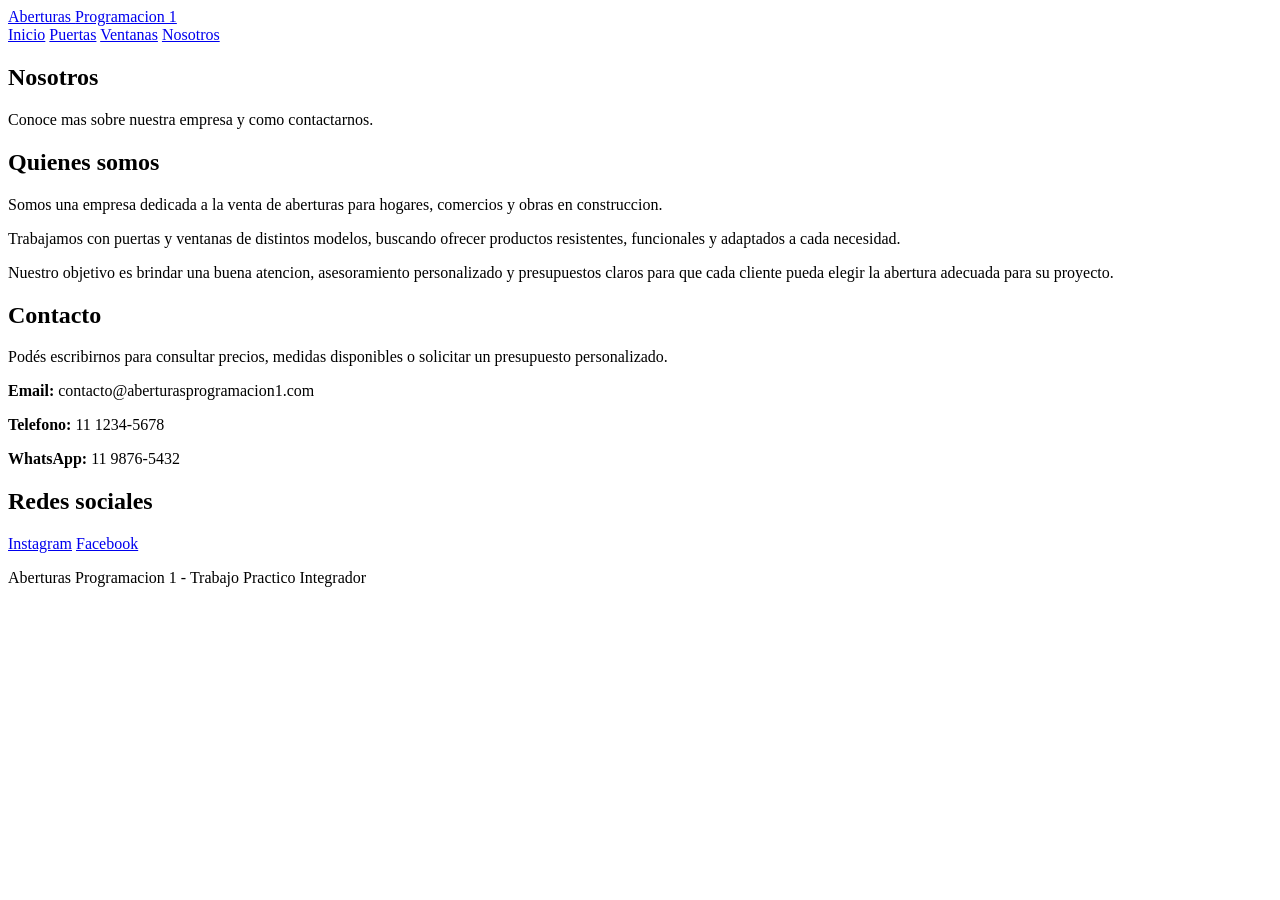
==== nosotros.html @ 21de7965 "Add files via upload" ====
<!DOCTYPE html>
<html lang="es">
<head>
    <meta charset="UTF-8">
    <meta name="viewport" content="width=device-width, initial-scale=1.0">
    <title>Aberturas Programacion 1 - Nosotros</title>
    <link rel="stylesheet" href="css/style.css">
</head>
<body>

    <header>
        <a href="index.html" class="logo-text">Aberturas <span>Programacion 1</span></a>

        <nav>
            <a href="index.html">Inicio</a>
            <a href="puertas.html">Puertas</a>
            <a href="ventanas.html">Ventanas</a>
            <a href="nosotros.html">Nosotros</a>
        </nav>
    </header>


    <section class="page-title">
        <h1>Nosotros</h1>
        <p>Conoce mas sobre nuestra empresa y como contactarnos.</p>
    </section>

    <section class="section about-layout">
        <div class="info-box">
            <h2>Quienes somos</h2>
            <p>Somos una empresa dedicada a la venta de aberturas para hogares, comercios y obras en construccion.</p>
            <p>Trabajamos con puertas y ventanas de distintos modelos, buscando ofrecer productos resistentes, funcionales y adaptados a cada necesidad.</p>
            <p>Nuestro objetivo es brindar una buena atencion, asesoramiento personalizado y presupuestos claros para que cada cliente pueda elegir la abertura adecuada para su proyecto.</p>
        </div>

        <div class="info-box">
            <h2>Contacto</h2>
            <p>Podés escribirnos para consultar precios, medidas disponibles o solicitar un presupuesto personalizado.</p>

            <p><strong>Email:</strong> contacto@aberturasprogramacion1.com</p>
            <p><strong>Telefono:</strong> 11 1234-5678</p>
            <p><strong>WhatsApp:</strong> 11 9876-5432</p>

            <h2>Redes sociales</h2>
            <div class="social-links">
                <a href="https://www.instagram.com/" target="_blank">Instagram</a>
                <a href="https://www.facebook.com/" target="_blank">Facebook</a>
            </div>
        </div>
    </section>


    <footer>
        <p>Aberturas Programacion 1 - Trabajo Practico Integrador</p>
    </footer>

</body>
</html>
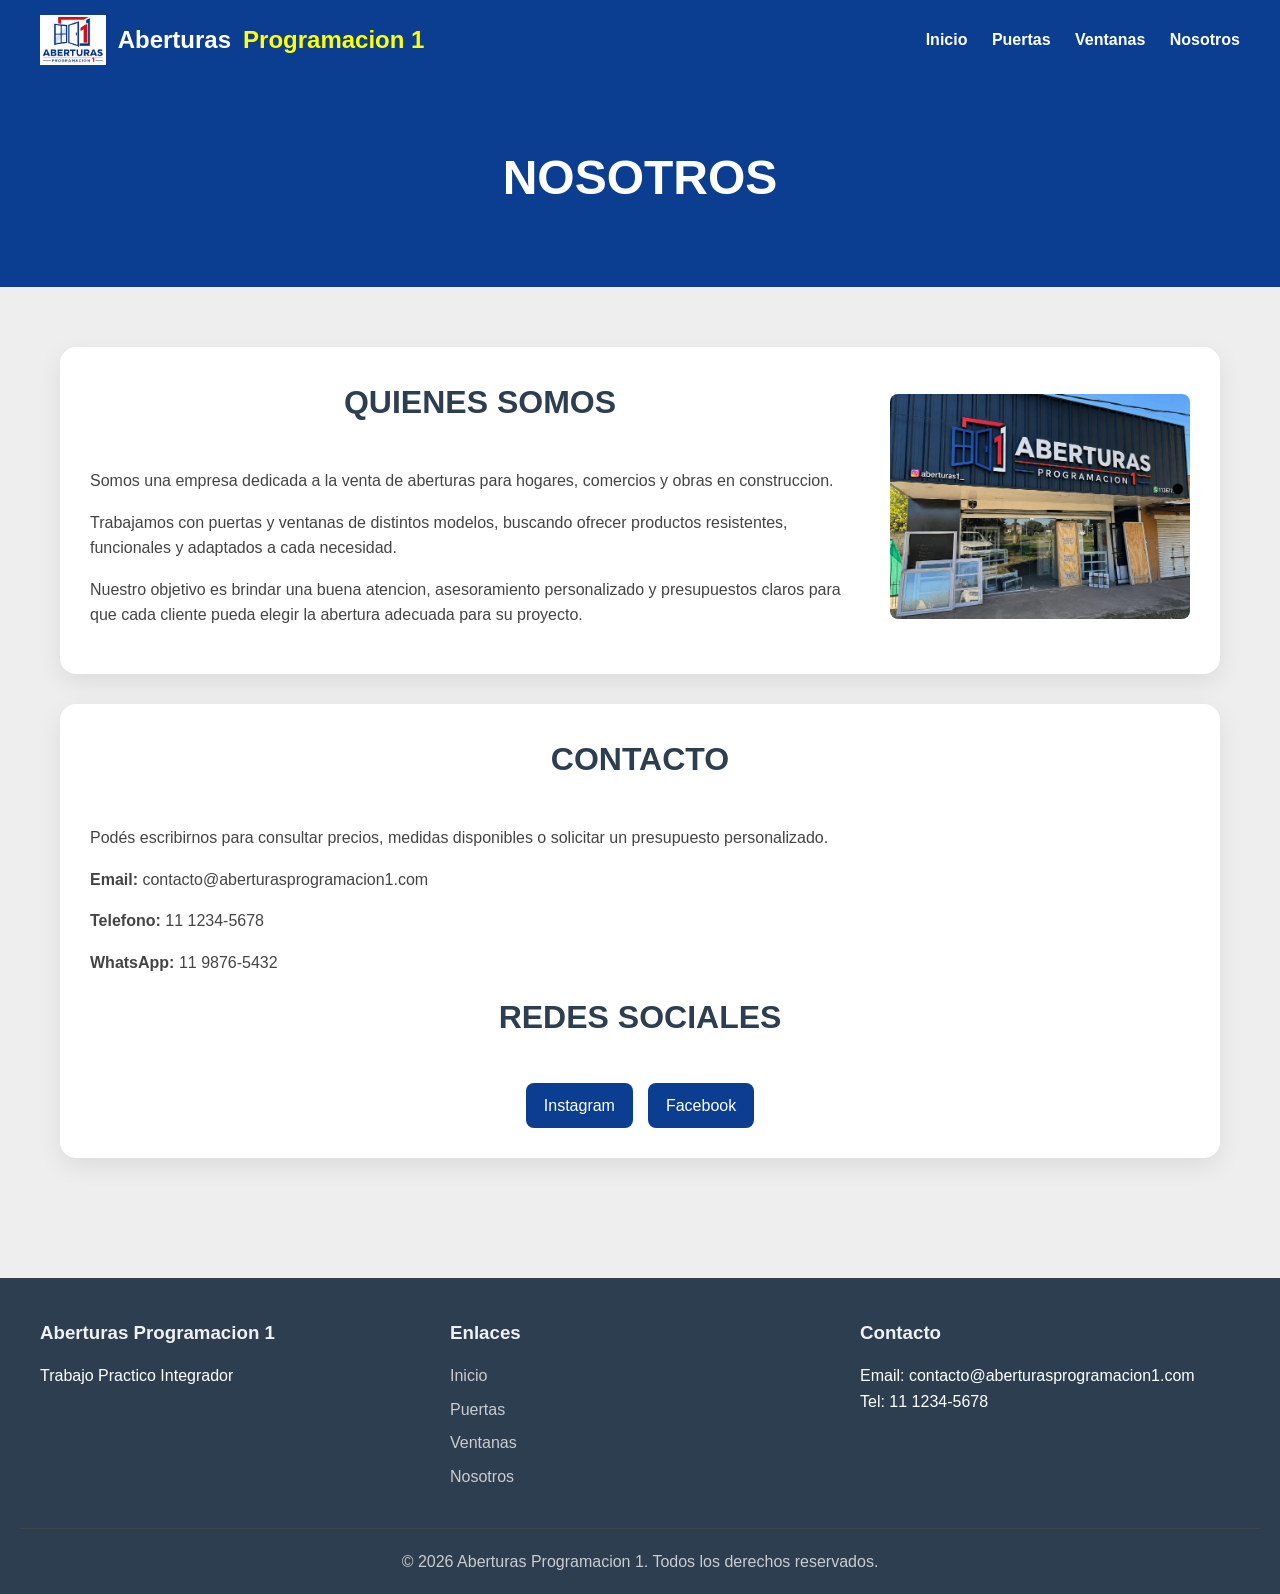
==== commit 9ba0525c: "Actualizacion de diseño y contenido del proyecto" ====
--- a/nosotros.html
+++ b/nosotros.html
@@ -4,12 +4,13 @@
     <meta charset="UTF-8">
     <meta name="viewport" content="width=device-width, initial-scale=1.0">
     <title>Aberturas Programacion 1 - Nosotros</title>
+    <link rel="icon" href="img/logoAberturas.png" type="image/png">
     <link rel="stylesheet" href="css/style.css">
 </head>
 <body>
 
     <header>
-        <a href="index.html" class="logo-text">Aberturas <span>Programacion 1</span></a>
+        <a href="index.html" class="logo-text"><img src="img/logoAberturas.png" alt="Logo Aberturas">Aberturas <span>Programacion 1</span></a>
 
         <nav>
             <a href="index.html">Inicio</a>
@@ -22,15 +23,20 @@
 
     <section class="page-title">
         <h1>Nosotros</h1>
-        <p>Conoce mas sobre nuestra empresa y como contactarnos.</p>
+        
     </section>
 
     <section class="section about-layout">
-        <div class="info-box">
-            <h2>Quienes somos</h2>
-            <p>Somos una empresa dedicada a la venta de aberturas para hogares, comercios y obras en construccion.</p>
-            <p>Trabajamos con puertas y ventanas de distintos modelos, buscando ofrecer productos resistentes, funcionales y adaptados a cada necesidad.</p>
-            <p>Nuestro objetivo es brindar una buena atencion, asesoramiento personalizado y presupuestos claros para que cada cliente pueda elegir la abertura adecuada para su proyecto.</p>
+        <div class="info-box about-with-image">
+            <div class="about-image">
+                <img src="img/HeroLogo2.jpeg" alt="Imagen de la empresa">
+            </div>
+            <div class="about-text">
+                <h2>Quienes somos</h2>
+                <p>Somos una empresa dedicada a la venta de aberturas para hogares, comercios y obras en construccion.</p>
+                <p>Trabajamos con puertas y ventanas de distintos modelos, buscando ofrecer productos resistentes, funcionales y adaptados a cada necesidad.</p>
+                <p>Nuestro objetivo es brindar una buena atencion, asesoramiento personalizado y presupuestos claros para que cada cliente pueda elegir la abertura adecuada para su proyecto.</p>
+            </div>
         </div>
 
         <div class="info-box">
@@ -51,7 +57,29 @@
 
 
     <footer>
-        <p>Aberturas Programacion 1 - Trabajo Practico Integrador</p>
+        <div class="footer-content">
+            <div class="footer-section">
+                <h3>Aberturas Programacion 1</h3>
+                <p>Trabajo Practico Integrador</p>
+            </div>
+            <div class="footer-section">
+                <h3>Enlaces</h3>
+                <ul>
+                    <li><a href="index.html">Inicio</a></li>
+                    <li><a href="puertas.html">Puertas</a></li>
+                    <li><a href="ventanas.html">Ventanas</a></li>
+                    <li><a href="nosotros.html">Nosotros</a></li>
+                </ul>
+            </div>
+            <div class="footer-section">
+                <h3>Contacto</h3>
+                <p>Email: contacto@aberturasprogramacion1.com</p>
+                <p>Tel: 11 1234-5678</p>
+            </div>
+        </div>
+        <div class="footer-bottom">
+            <p>&copy; 2026 Aberturas Programacion 1. Todos los derechos reservados.</p>
+        </div>
     </footer>
 
 </body>
--- a/css/style.css
+++ b/css/style.css
@@ -0,0 +1,327 @@
+/* ---  RESET Y BASE --- */
+* {
+    margin: 0;
+    padding: 0;
+    box-sizing: border-box;
+}
+
+body {
+    font-family: 'Segoe UI', Tahoma, Geneva, Verdana, sans-serif;
+    background: #eeeeee;
+    color: #333333;
+    line-height: 1.6;
+}
+
+/* --- COMPONENTES REUTILIZABLES (Botones) --- */
+.btn {
+    display: inline-block;
+    text-decoration: none;
+    font-weight: bold;
+    border-radius: 8px;
+    transition: 0.3s ease;
+    cursor: pointer;
+    text-align: center;
+}
+
+/* Botón Principal Azul */
+.btn {
+    background-color: #0b3d91;
+    color: white;
+    padding: 12px 25px;
+    border: 2px solid #0b3d91;
+}
+
+.btn:hover {
+    background-color: white;
+    color: #0b3d91;
+}
+
+
+/* --- HEADER --- */
+header {
+    background: #0b3d91;
+    padding: 15px 40px;
+    display: flex;
+    justify-content: space-between;
+    align-items: center;
+}
+
+.logo-text {
+    display: flex;
+    align-items: center;
+    gap: 12px;
+    color: white;
+    font-size: 24px;
+    font-weight: bold;
+    text-decoration: none;
+}
+
+.logo-text img {
+    height: 50px;
+    width: auto;
+    display: block;
+}
+
+.logo-text span { color: yellow; }
+
+nav a {
+    color: white;
+    text-decoration: none;
+    margin-left: 20px;
+    font-weight: bold;
+}
+
+nav a:hover { text-decoration: underline; }
+
+/* --- HERO SECTION --- */
+.hero {
+    min-height: 60vh;
+    display: flex;
+    align-items: center;
+    justify-content: center;
+    text-align: center;
+    padding: 40px 20px;
+    background: linear-gradient(rgba(0, 0, 0, 0), rgba(0, 0, 0, 0.4)), 
+                url('../img/heroLogo.jpeg') center/contain fixed no-repeat;
+    color: white;
+}
+
+.hero h1 {
+    font-size: clamp(2rem, 5vw, 3.5rem);
+    text-transform: uppercase;
+    margin-bottom: 20px;
+}
+
+.page-title {
+    background: #0b3d91;
+    color: white;
+    text-align: center;
+    padding: 60px 20px;
+}
+
+.page-title h1 {
+    margin-bottom: 10px;
+    text-transform: uppercase;
+    font-size: clamp(2rem, 4vw, 3rem);
+}
+
+.page-title p {
+    max-width: 800px;
+    margin: 0 auto;
+    color: #f0f0f0;
+}
+
+.about-layout {
+    display: flex;
+    flex-direction: column;
+    gap: 30px;
+}
+
+.info-box {
+    background: white;
+    border-radius: 16px;
+    padding: 30px;
+    box-shadow: 0 8px 24px rgba(0, 0, 0, 0.08);
+}
+
+.info-box h2 {
+    margin-bottom: 18px;
+    color: #0b3d91;
+}
+
+.info-box p {
+    margin-bottom: 16px;
+    color: #444444;
+}
+
+.about-with-image {
+    display: flex;
+    gap: 20px;
+    align-items: center;
+    flex-direction: row-reverse;
+}
+
+.about-image img {
+    width: 300px;
+    height: auto;
+    border-radius: 8px;
+    object-fit: cover;
+}
+
+.about-text {
+    flex: 1;
+}
+
+.social-links {
+    display: flex;
+    gap: 15px;
+    flex-wrap: wrap;
+    margin-top: 15px;
+    justify-content: center;
+}
+
+.social-links a {
+    display: inline-block;
+    padding: 10px 18px;
+    background: #0b3d91;
+    color: white;
+    border-radius: 8px;
+    text-decoration: none;
+    transition: background 0.3s;
+}
+
+.social-links a:hover {
+    background: #083072;
+}
+
+/* --- ESTRUCTURA DE SECCIONES --- */
+.section {
+    padding: 60px 20px;
+    max-width: 1200px;
+    margin: 0 auto;
+}
+
+.section h2 {
+    text-align: center;
+    color: #2c3e50;
+    margin-bottom: 40px;
+    font-size: 2rem;
+    text-transform: uppercase;
+}
+
+/* --- CATEGORÍAS PRINCIPALES --- */
+.categories {
+    display: flex;
+    gap: 20px;
+    flex-wrap: wrap;
+    margin-bottom: 40px;
+}
+
+.category {
+    flex: 1;
+    min-width: 280px;
+    background-color: #2c3e50;
+    color: white;
+    padding: 40px;
+    border-radius: 12px;
+    text-align: center;
+    transition: transform 0.3s;
+}
+
+.category:hover { transform: scale(1.02); }
+
+/* --- PRODUCTOS --- */
+.grid {
+    display: grid;
+    grid-template-columns: repeat(auto-fit, minmax(280px, 1fr));
+    gap: 30px;
+}
+
+.card {
+    background: white;
+    border-radius: 12px;
+    padding: 25px;
+    text-align: center;
+    box-shadow: 0 4px 15px rgba(0,0,0,0.1);
+    transition: 0.3s;
+    display: flex;
+    flex-direction: column;
+}
+
+.card:hover {
+    transform: translateY(-8px);
+    box-shadow: 0 10px 25px rgba(0,0,0,0.15);
+}
+
+.card img {
+    width: 100%;
+    height: 180px;
+    object-fit: contain;
+    background: #f9f9f9;
+    border-radius: 8px;
+    margin-bottom: 15px;
+}
+
+.price {
+    font-size: 1.6rem;
+    font-weight: bold;
+    color: #0b3d91;
+    margin: 15px 0;
+}
+
+/* --- TABLA DE PRECIOS --- */
+.price-table {
+    width: 100%;
+    border-collapse: collapse;
+    margin: 20px 0;
+    box-shadow: 0 4px 15px rgba(0,0,0,0.1);
+    border-radius: 8px;
+    overflow: hidden;
+}
+
+.price-table th, .price-table td {
+    border: 1px solid #ddd;
+    padding: 15px;
+    text-align: left;
+}
+
+.price-table th {
+    background-color: #0b3d91;
+    color: white;
+    font-weight: bold;
+}
+
+.price-table tr:nth-child(even) {
+    background-color: #f9f9f9;
+}
+
+.price-table tr:hover {
+    background-color: #f1f1f1;
+}
+
+/* --- FOOTER --- */
+footer {
+    background: #2c3e50;
+    color: white;
+    padding: 40px 20px 20px;
+    margin-top: 60px;
+}
+
+.footer-content {
+    display: grid;
+    grid-template-columns: repeat(auto-fit, minmax(250px, 1fr));
+    gap: 30px;
+    max-width: 1200px;
+    margin: 0 auto;
+}
+
+.footer-section h3 {
+    margin-bottom: 15px;
+    color: #f0f0f0;
+}
+
+.footer-section ul {
+    list-style: none;
+    padding: 0;
+}
+
+.footer-section ul li {
+    margin-bottom: 8px;
+}
+
+.footer-section ul li a {
+    color: #cccccc;
+    text-decoration: none;
+}
+
+.footer-section ul li a:hover {
+    color: white;
+}
+
+.footer-bottom {
+    text-align: center;
+    margin-top: 30px;
+    padding-top: 20px;
+    border-top: 1px solid #444;
+    color: #cccccc;
+}
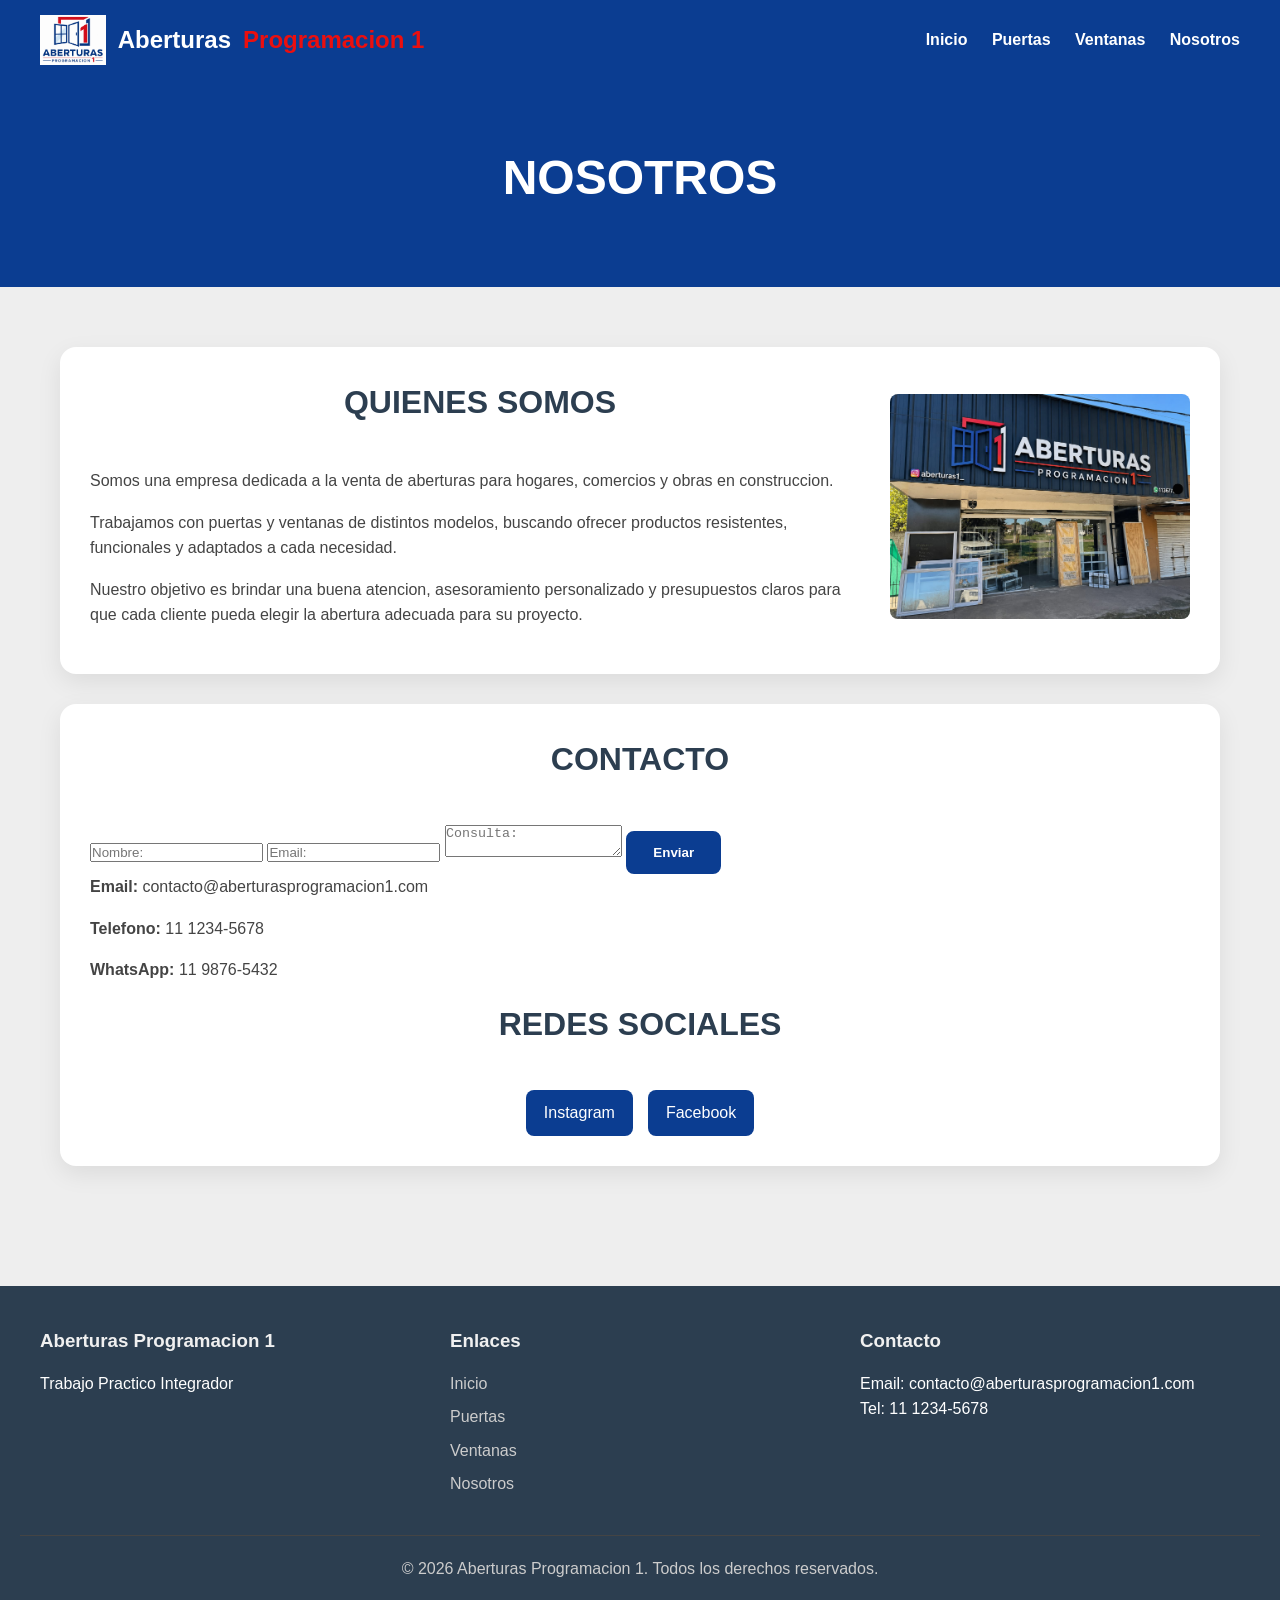
==== commit dfc4609b: "Update nosotros.html" ====
--- a/nosotros.html
+++ b/nosotros.html
@@ -40,8 +40,19 @@
         </div>
 
         <div class="info-box">
-            <h2>Contacto</h2>
-            <p>Podés escribirnos para consultar precios, medidas disponibles o solicitar un presupuesto personalizado.</p>
+            
+            <div class="contenedor-form">
+                <form class="form">
+                    <div class="form_div">
+                        <h2 class="form_titulo">Contacto</h2>
+                        <input type="text" class="form_input" placeholder="Nombre:">
+                        <input type="email" class="form_input" placeholder="Email:">
+                        <textarea class="form_input" placeholder="Consulta:"></textarea>
+
+                        <button type="submit" class="btn">Enviar</button>           
+                    </div>
+                </form>
+            </div>
 
             <p><strong>Email:</strong> contacto@aberturasprogramacion1.com</p>
             <p><strong>Telefono:</strong> 11 1234-5678</p>
--- a/css/style.css
+++ b/css/style.css
@@ -62,7 +62,8 @@
     display: block;
 }
 
-.logo-text span { color: yellow; }
+
+.logo-text span { color: rgb(235, 15, 15); }
 
 nav a {
     color: white;
@@ -80,9 +81,9 @@
     align-items: center;
     justify-content: center;
     text-align: center;
-    padding: 40px 20px;
+    padding: 40px 10px;
     background: linear-gradient(rgba(0, 0, 0, 0), rgba(0, 0, 0, 0.4)), 
-                url('../img/heroLogo.jpeg') center/contain fixed no-repeat;
+                url('../img/heroLogo.jpeg') center/cover no-repeat;
     color: white;
 }
 
@@ -110,7 +111,7 @@
     margin: 0 auto;
     color: #f0f0f0;
 }
-
+/* --- NOSOTROS --- */
 .about-layout {
     display: flex;
     flex-direction: column;
@@ -324,4 +325,150 @@
     padding-top: 20px;
     border-top: 1px solid #444;
     color: #cccccc;
-}+}
+
+/* --- MEDIA QUERIES - RESPONSIVE --- */
+@media (max-width: 768px) {
+    /* Header */
+    header {
+        padding: 10px 20px;
+        flex-direction: column;
+        gap: 15px;
+    }
+
+    .logo-text {
+        font-size: 18px;
+        gap: 8px;
+    }
+
+    .logo-text img {
+        height: 40px;
+    }
+
+    nav {
+        display: flex;
+        flex-direction: column;
+        gap: 10px;
+    }
+
+    nav a {
+        margin-left: 0;
+        font-size: 14px;
+    }
+
+    /* Hero Section */
+    .hero {
+        min-height: 40vh;
+        padding: 20px 10px;
+        background: linear-gradient(rgba(0, 0, 0, 0), rgba(0, 0, 0, 0.4)), 
+                    url('../img/HeroLogo2.jpeg') center/cover no-repeat;
+        background-attachment: scroll;
+    }
+
+    .hero h1 {
+        font-size: clamp(1.5rem, 4vw, 2.5rem);
+    }
+
+    /* Page Title */
+    .page-title {
+        padding: 40px 20px;
+    }
+
+    .page-title h1 {
+        font-size: clamp(1.5rem, 3vw, 2rem);
+    }
+
+    /* Section */
+    .section {
+        padding: 40px 15px;
+    }
+
+    .section h2 {
+        font-size: 1.5rem;
+        margin-bottom: 25px;
+    }
+
+    /* Categories */
+    .category {
+        min-width: 100%;
+        padding: 30px 20px;
+    }
+
+    /* Cards */
+    .card img {
+        height: 150px;
+    }
+
+    .price {
+        font-size: 1.3rem;
+    }
+
+    /* About with Image */
+    .about-with-image {
+        flex-direction: column;
+    }
+
+    .about-image img {
+        width: 100%;
+        max-width: 300px;
+    }
+
+    /* Table */
+    .price-table {
+        font-size: 0.9rem;
+    }
+
+    .price-table th, .price-table td {
+        padding: 10px;
+    }
+
+    /* Info Box */
+    .info-box {
+        padding: 20px;
+    }
+
+    .info-box h2 {
+        margin-bottom: 12px;
+        font-size: 1.3rem;
+    }
+
+    .info-box p {
+        margin-bottom: 12px;
+        font-size: 0.95rem;
+    }
+
+    /* Footer */
+    footer {
+        padding: 30px 15px 15px;
+    }
+
+    .footer-content {
+        gap: 20px;
+        grid-template-columns: 1fr;
+    }
+
+    .footer-section h3 {
+        margin-bottom: 12px;
+        font-size: 1rem;
+    }
+
+    .footer-section ul li {
+        margin-bottom: 6px;
+    }
+
+    .footer-bottom {
+        margin-top: 20px;
+        padding-top: 15px;
+        font-size: 0.85rem;
+    }
+
+    /* Social Links */
+    .social-links {
+        gap: 10px;
+    }
+
+    .social-links a {
+        padding: 8px 15px;
+        font-size: 0.9rem;
+    }
+}
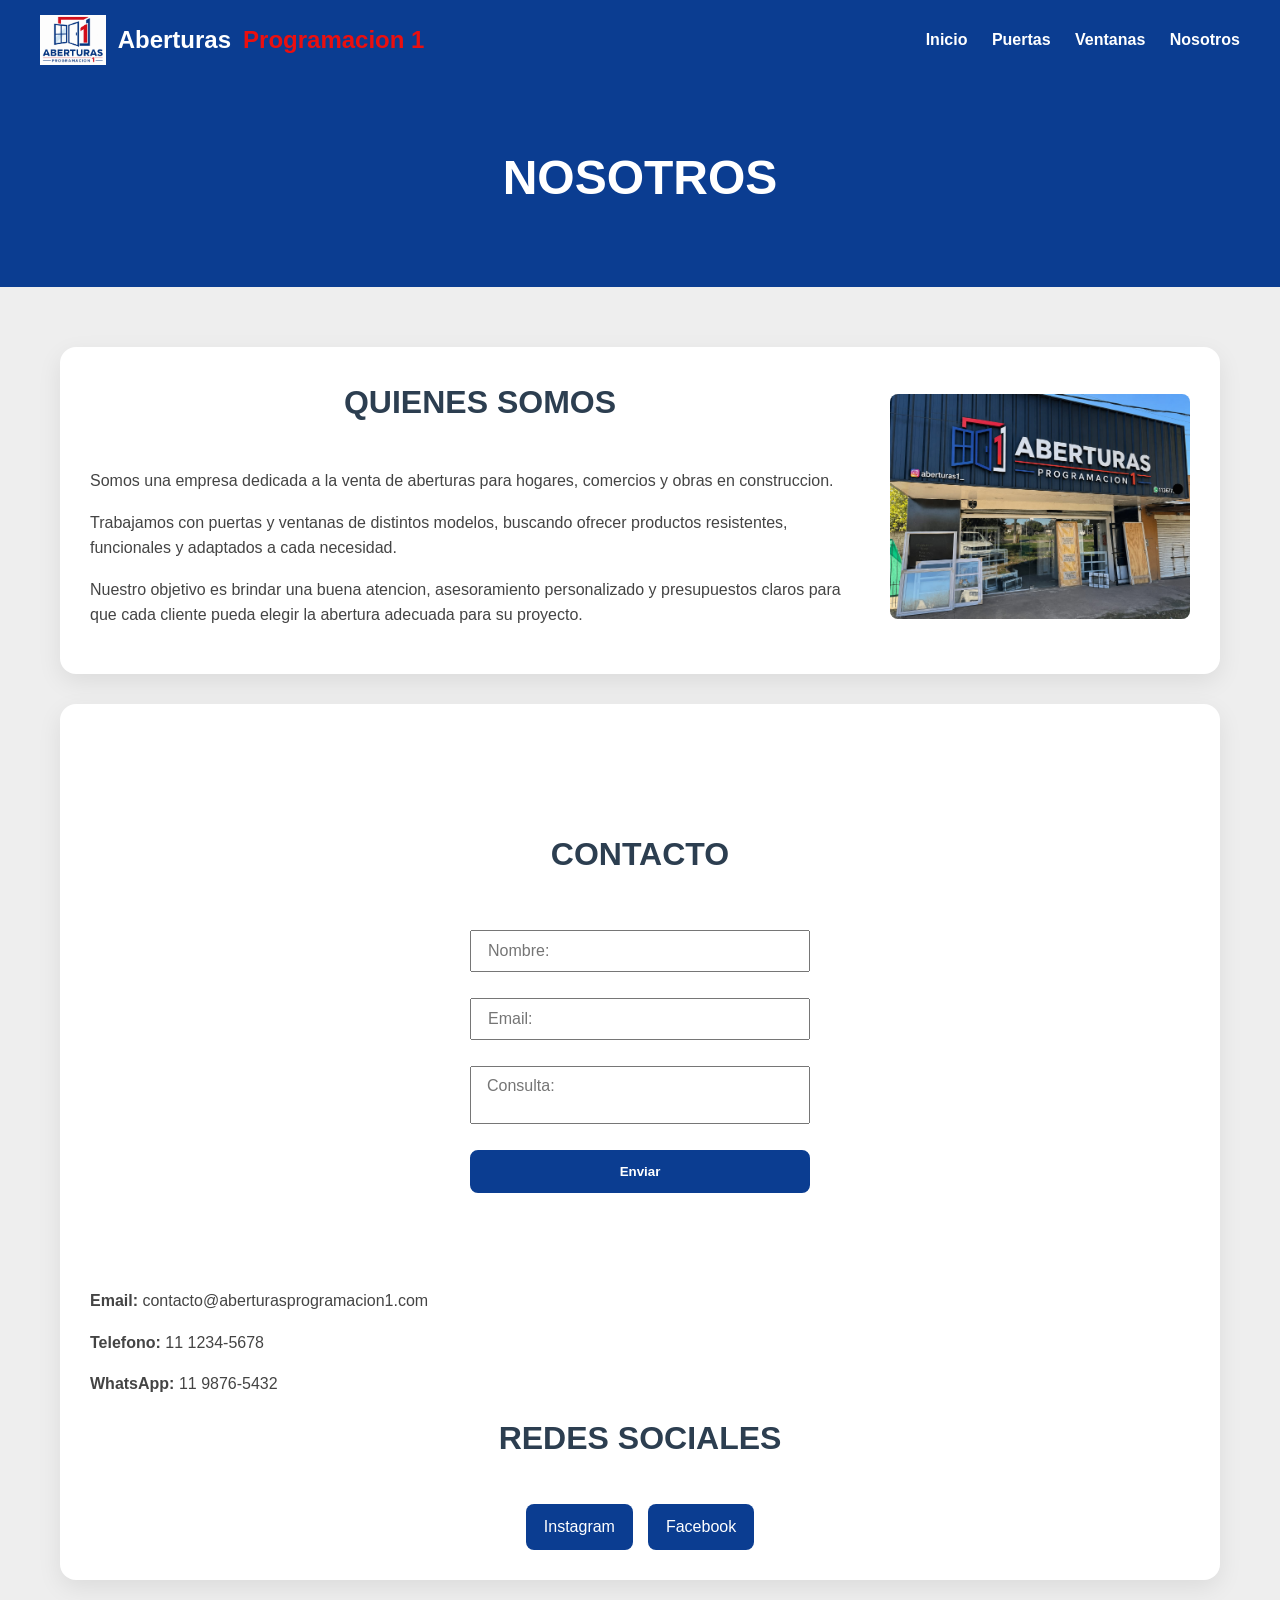
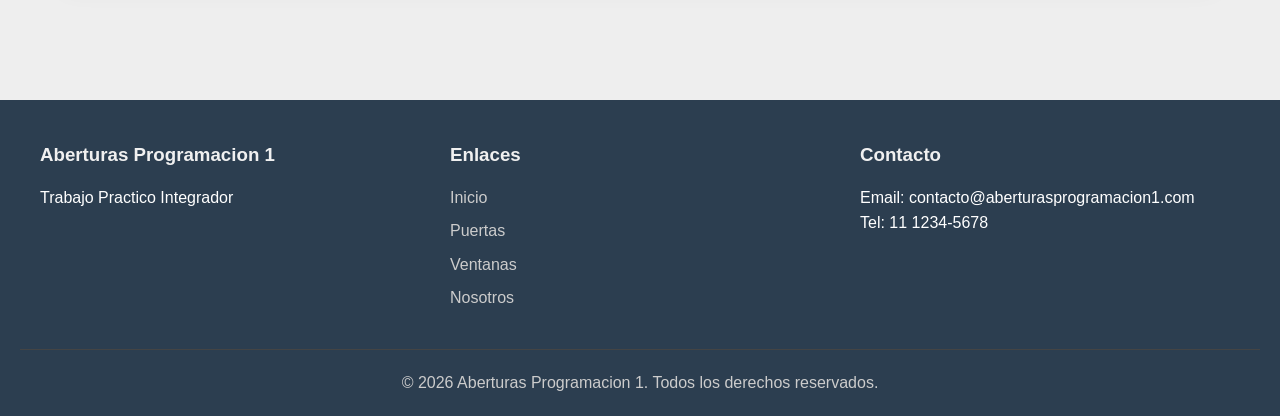
==== commit 9a05fbdf: "Agregar navegación a sección de contacto en botones consultar" ====
--- a/nosotros.html
+++ b/nosotros.html
@@ -44,7 +44,7 @@
             <div class="contenedor-form">
                 <form class="form">
                     <div class="form_div">
-                        <h2 class="form_titulo">Contacto</h2>
+                        <h2 class="form_titulo" id="contacto">Contacto</h2>
                         <input type="text" class="form_input" placeholder="Nombre:">
                         <input type="email" class="form_input" placeholder="Email:">
                         <textarea class="form_input" placeholder="Consulta:"></textarea>
--- a/css/style.css
+++ b/css/style.css
@@ -472,3 +472,48 @@
         font-size: 0.9rem;
     }
 }
+
+/*Formulario*/
+.contenedor-form
+{
+    display: flex;
+    justify-content: center;
+    align-items: center;
+    margin: 40px 0;
+}
+
+.form {
+  background-color: white;
+  width: 90%;
+  max-width: 400px;
+  border-radius: 10px;
+  padding: 55px 30px;
+}
+
+
+.form_input
+{
+  font-family: inherit;
+  font-weight: 300;
+  font-size: 16px;
+  padding: 10px 16px;
+  outline: none;
+  resize: none;
+  margin-bottom: 16px;
+}
+
+
+.form_div
+{
+    width: 100%;
+    display: grid;
+    gap: 10px;
+    grid-auto-columns: 100%;
+}
+
+.form_titulo
+{
+    text-align: center;
+    font-size: 30px;
+}
+
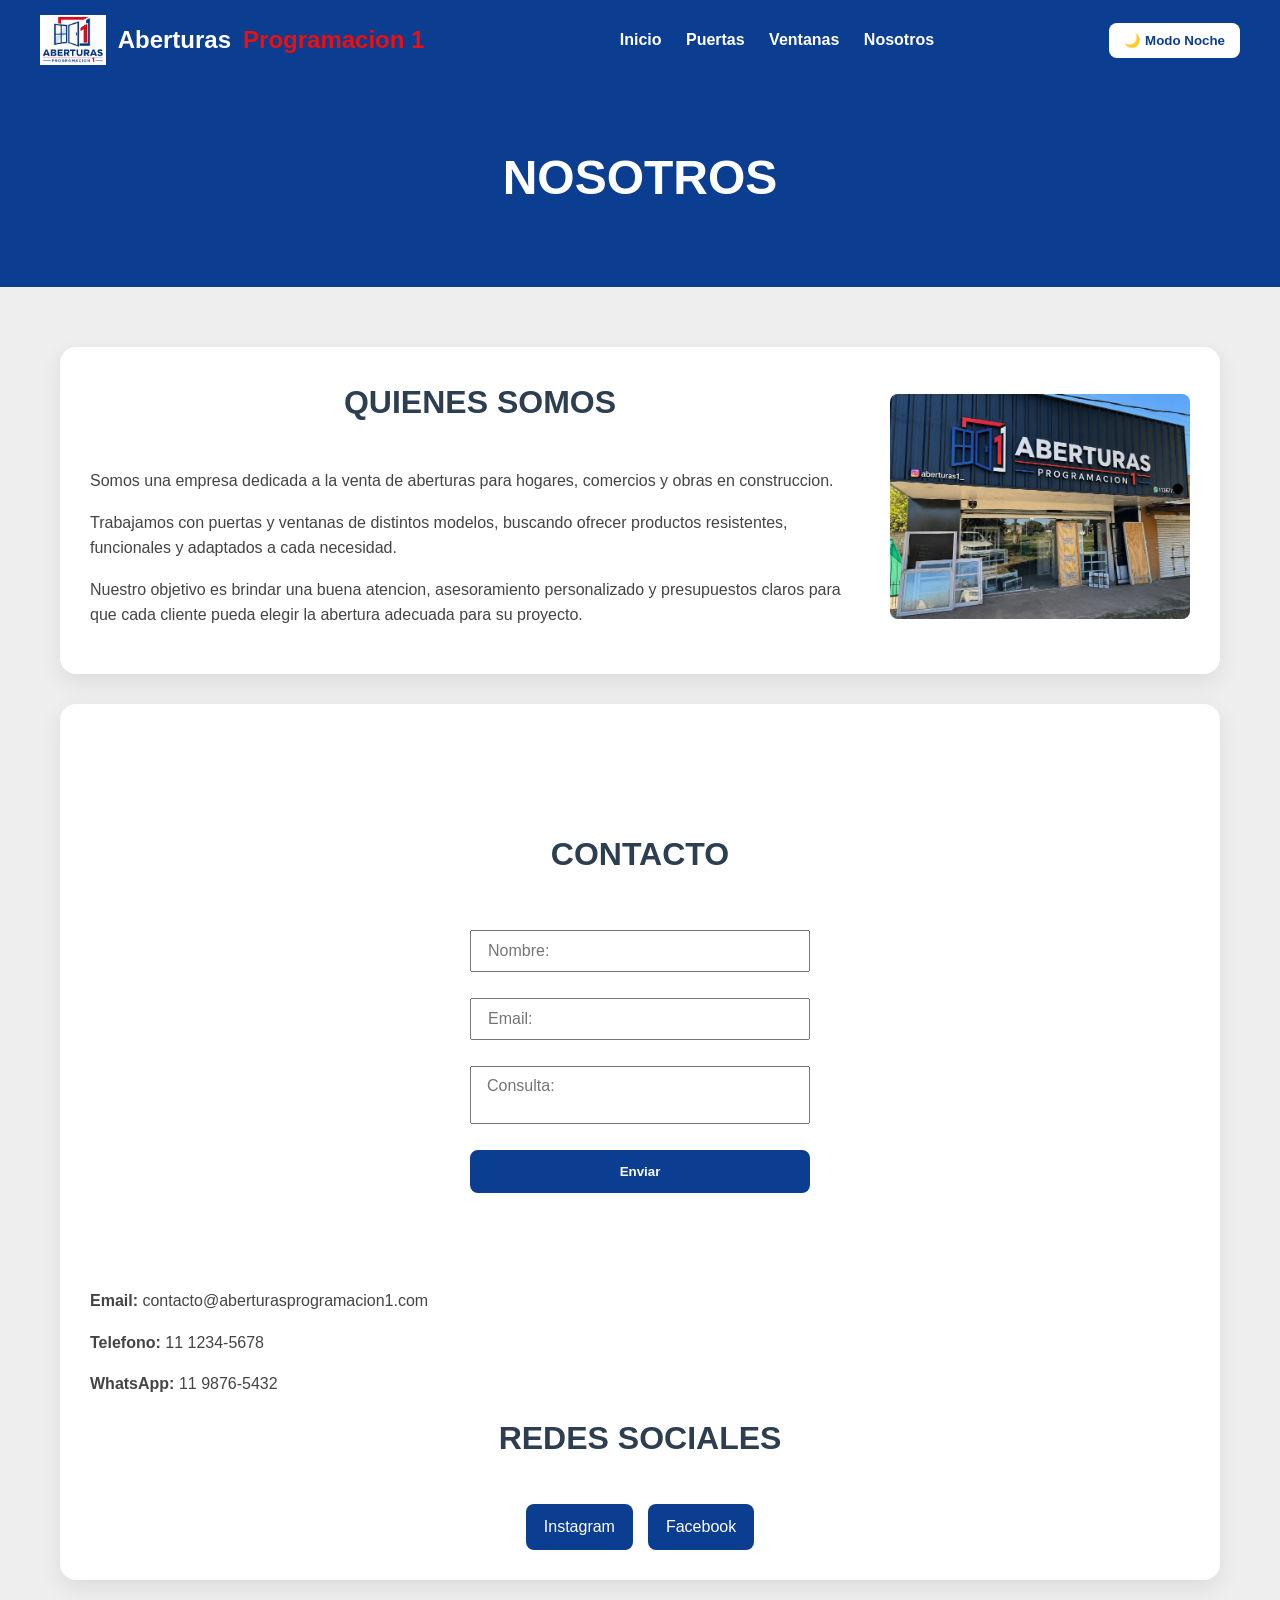
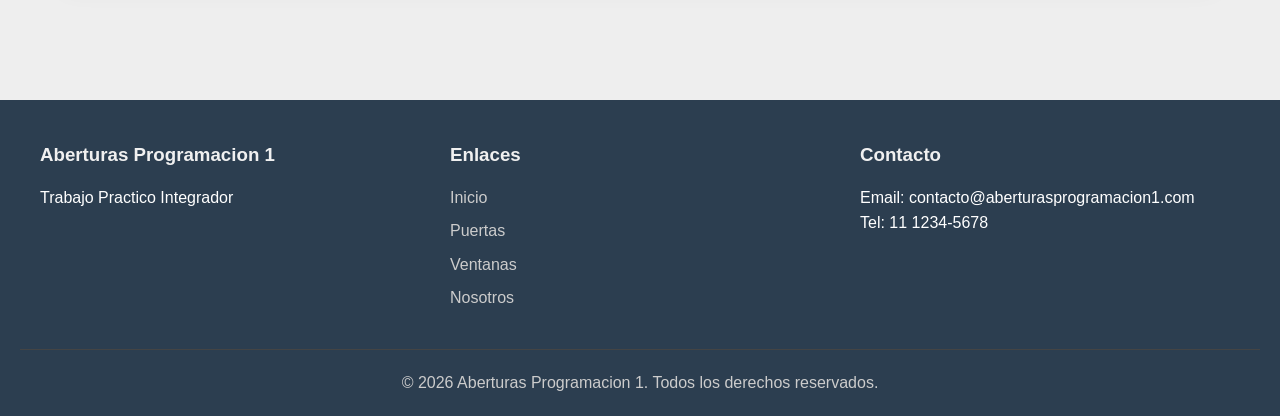
==== commit e253048e: "Agrego modo oscuro y actualizo estilos" ====
--- a/nosotros.html
+++ b/nosotros.html
@@ -1,97 +1,109 @@
-<!DOCTYPE html>
+<!doctype html>
 <html lang="es">
-<head>
-    <meta charset="UTF-8">
-    <meta name="viewport" content="width=device-width, initial-scale=1.0">
+  <head>
+    <meta charset="UTF-8" />
+    <meta name="viewport" content="width=device-width, initial-scale=1.0" />
     <title>Aberturas Programacion 1 - Nosotros</title>
-    <link rel="icon" href="img/logoAberturas.png" type="image/png">
-    <link rel="stylesheet" href="css/style.css">
-</head>
-<body>
+    <link rel="icon" href="img/logoAberturas.png" type="image/png" />
+    <link rel="stylesheet" href="css/style.css" />
+  </head>
+  <body>
+    <header>
+      <a href="index.html" class="logo-text"
+        ><img src="img/logoAberturas.png" alt="Logo Aberturas" />Aberturas
+        <span>Programacion 1</span></a
+      >
 
-    <header>
-        <a href="index.html" class="logo-text"><img src="img/logoAberturas.png" alt="Logo Aberturas">Aberturas <span>Programacion 1</span></a>
-
-        <nav>
-            <a href="index.html">Inicio</a>
-            <a href="puertas.html">Puertas</a>
-            <a href="ventanas.html">Ventanas</a>
-            <a href="nosotros.html">Nosotros</a>
-        </nav>
+      <nav>
+        <a href="index.html">Inicio</a>
+        <a href="puertas.html">Puertas</a>
+        <a href="ventanas.html">Ventanas</a>
+        <a href="nosotros.html">Nosotros</a>
+      </nav>
+      <button id="tema-btn" onclick="cambiarModo()">🌙 Modo Noche</button>
     </header>
 
-
     <section class="page-title">
-        <h1>Nosotros</h1>
-        
+      <h1>Nosotros</h1>
     </section>
 
     <section class="section about-layout">
-        <div class="info-box about-with-image">
-            <div class="about-image">
-                <img src="img/HeroLogo2.jpeg" alt="Imagen de la empresa">
+      <div class="info-box about-with-image">
+        <div class="about-image">
+          <img src="img/HeroLogo2.jpeg" alt="Imagen de la empresa" />
+        </div>
+        <div class="about-text">
+          <h2>Quienes somos</h2>
+          <p>
+            Somos una empresa dedicada a la venta de aberturas para hogares,
+            comercios y obras en construccion.
+          </p>
+          <p>
+            Trabajamos con puertas y ventanas de distintos modelos, buscando
+            ofrecer productos resistentes, funcionales y adaptados a cada
+            necesidad.
+          </p>
+          <p>
+            Nuestro objetivo es brindar una buena atencion, asesoramiento
+            personalizado y presupuestos claros para que cada cliente pueda
+            elegir la abertura adecuada para su proyecto.
+          </p>
+        </div>
+      </div>
+
+      <div class="info-box">
+        <div class="contenedor-form">
+          <form class="form">
+            <div class="form_div">
+              <h2 class="form_titulo" id="contacto">Contacto</h2>
+              <input type="text" class="form_input" placeholder="Nombre:" />
+              <input type="email" class="form_input" placeholder="Email:" />
+              <textarea class="form_input" placeholder="Consulta:"></textarea>
+
+              <button type="submit" class="btn">Enviar</button>
             </div>
-            <div class="about-text">
-                <h2>Quienes somos</h2>
-                <p>Somos una empresa dedicada a la venta de aberturas para hogares, comercios y obras en construccion.</p>
-                <p>Trabajamos con puertas y ventanas de distintos modelos, buscando ofrecer productos resistentes, funcionales y adaptados a cada necesidad.</p>
-                <p>Nuestro objetivo es brindar una buena atencion, asesoramiento personalizado y presupuestos claros para que cada cliente pueda elegir la abertura adecuada para su proyecto.</p>
-            </div>
+          </form>
         </div>
 
-        <div class="info-box">
-            
-            <div class="contenedor-form">
-                <form class="form">
-                    <div class="form_div">
-                        <h2 class="form_titulo" id="contacto">Contacto</h2>
-                        <input type="text" class="form_input" placeholder="Nombre:">
-                        <input type="email" class="form_input" placeholder="Email:">
-                        <textarea class="form_input" placeholder="Consulta:"></textarea>
+        <p><strong>Email:</strong> contacto@aberturasprogramacion1.com</p>
+        <p><strong>Telefono:</strong> 11 1234-5678</p>
+        <p><strong>WhatsApp:</strong> 11 9876-5432</p>
 
-                        <button type="submit" class="btn">Enviar</button>           
-                    </div>
-                </form>
-            </div>
-
-            <p><strong>Email:</strong> contacto@aberturasprogramacion1.com</p>
-            <p><strong>Telefono:</strong> 11 1234-5678</p>
-            <p><strong>WhatsApp:</strong> 11 9876-5432</p>
-
-            <h2>Redes sociales</h2>
-            <div class="social-links">
-                <a href="https://www.instagram.com/" target="_blank">Instagram</a>
-                <a href="https://www.facebook.com/" target="_blank">Facebook</a>
-            </div>
+        <h2>Redes sociales</h2>
+        <div class="social-links">
+          <a href="https://www.instagram.com/" target="_blank">Instagram</a>
+          <a href="https://www.facebook.com/" target="_blank">Facebook</a>
         </div>
+      </div>
     </section>
 
-
     <footer>
-        <div class="footer-content">
-            <div class="footer-section">
-                <h3>Aberturas Programacion 1</h3>
-                <p>Trabajo Practico Integrador</p>
-            </div>
-            <div class="footer-section">
-                <h3>Enlaces</h3>
-                <ul>
-                    <li><a href="index.html">Inicio</a></li>
-                    <li><a href="puertas.html">Puertas</a></li>
-                    <li><a href="ventanas.html">Ventanas</a></li>
-                    <li><a href="nosotros.html">Nosotros</a></li>
-                </ul>
-            </div>
-            <div class="footer-section">
-                <h3>Contacto</h3>
-                <p>Email: contacto@aberturasprogramacion1.com</p>
-                <p>Tel: 11 1234-5678</p>
-            </div>
+      <div class="footer-content">
+        <div class="footer-section">
+          <h3>Aberturas Programacion 1</h3>
+          <p>Trabajo Practico Integrador</p>
         </div>
-        <div class="footer-bottom">
-            <p>&copy; 2026 Aberturas Programacion 1. Todos los derechos reservados.</p>
+        <div class="footer-section">
+          <h3>Enlaces</h3>
+          <ul>
+            <li><a href="index.html">Inicio</a></li>
+            <li><a href="puertas.html">Puertas</a></li>
+            <li><a href="ventanas.html">Ventanas</a></li>
+            <li><a href="nosotros.html">Nosotros</a></li>
+          </ul>
         </div>
+        <div class="footer-section">
+          <h3>Contacto</h3>
+          <p>Email: contacto@aberturasprogramacion1.com</p>
+          <p>Tel: 11 1234-5678</p>
+        </div>
+      </div>
+      <div class="footer-bottom">
+        <p>
+          &copy; 2026 Aberturas Programacion 1. Todos los derechos reservados.
+        </p>
+      </div>
     </footer>
-
-</body>
+    <script src="js/script.js"></script>
+  </body>
 </html>
--- a/css/style.css
+++ b/css/style.css
@@ -1,485 +1,492 @@
 /* ---  RESET Y BASE --- */
 * {
-    margin: 0;
-    padding: 0;
-    box-sizing: border-box;
+  margin: 0;
+  padding: 0;
+  box-sizing: border-box;
 }
 
 body {
-    font-family: 'Segoe UI', Tahoma, Geneva, Verdana, sans-serif;
-    background: #eeeeee;
-    color: #333333;
-    line-height: 1.6;
+  font-family: "Segoe UI", Tahoma, Geneva, Verdana, sans-serif;
+  background: #eeeeee;
+  color: #333333;
+  line-height: 1.6;
 }
 
 /* --- COMPONENTES REUTILIZABLES (Botones) --- */
 .btn {
-    display: inline-block;
-    text-decoration: none;
-    font-weight: bold;
-    border-radius: 8px;
-    transition: 0.3s ease;
-    cursor: pointer;
-    text-align: center;
+  display: inline-block;
+  text-decoration: none;
+  font-weight: bold;
+  border-radius: 8px;
+  transition: 0.3s ease;
+  cursor: pointer;
+  text-align: center;
 }
 
 /* Botón Principal Azul */
 .btn {
-    background-color: #0b3d91;
-    color: white;
-    padding: 12px 25px;
-    border: 2px solid #0b3d91;
+  background-color: #0b3d91;
+  color: white;
+  padding: 12px 25px;
+  border: 2px solid #0b3d91;
 }
 
 .btn:hover {
-    background-color: white;
-    color: #0b3d91;
-}
-
+  background-color: white;
+  color: #0b3d91;
+}
 
 /* --- HEADER --- */
 header {
-    background: #0b3d91;
-    padding: 15px 40px;
-    display: flex;
-    justify-content: space-between;
-    align-items: center;
+  background: #0b3d91;
+  padding: 15px 40px;
+  display: flex;
+  justify-content: space-between;
+  align-items: center;
 }
 
 .logo-text {
-    display: flex;
-    align-items: center;
-    gap: 12px;
-    color: white;
-    font-size: 24px;
-    font-weight: bold;
-    text-decoration: none;
+  display: flex;
+  align-items: center;
+  gap: 12px;
+  color: white;
+  font-size: 24px;
+  font-weight: bold;
+  text-decoration: none;
 }
 
 .logo-text img {
-    height: 50px;
-    width: auto;
-    display: block;
-}
-
-
-.logo-text span { color: rgb(235, 15, 15); }
+  height: 50px;
+  width: auto;
+  display: block;
+}
+
+.logo-text span {
+  color: rgb(235, 15, 15);
+}
 
 nav a {
-    color: white;
-    text-decoration: none;
-    margin-left: 20px;
-    font-weight: bold;
-}
-
-nav a:hover { text-decoration: underline; }
+  color: white;
+  text-decoration: none;
+  margin-left: 20px;
+  font-weight: bold;
+}
+
+nav a:hover {
+  text-decoration: underline;
+}
 
 /* --- HERO SECTION --- */
 .hero {
-    min-height: 60vh;
-    display: flex;
-    align-items: center;
-    justify-content: center;
-    text-align: center;
-    padding: 40px 10px;
-    background: linear-gradient(rgba(0, 0, 0, 0), rgba(0, 0, 0, 0.4)), 
-                url('../img/heroLogo.jpeg') center/cover no-repeat;
-    color: white;
+  min-height: 60vh;
+  display: flex;
+  align-items: center;
+  justify-content: center;
+  text-align: center;
+  padding: 40px 10px;
+  background:
+    linear-gradient(rgba(0, 0, 0, 0), rgba(0, 0, 0, 0.4)),
+    url("../img/heroLogo.jpeg") center/cover no-repeat;
+  color: white;
 }
 
 .hero h1 {
-    font-size: clamp(2rem, 5vw, 3.5rem);
-    text-transform: uppercase;
-    margin-bottom: 20px;
+  font-size: clamp(2rem, 5vw, 3.5rem);
+  text-transform: uppercase;
+  margin-bottom: 20px;
 }
 
 .page-title {
-    background: #0b3d91;
-    color: white;
-    text-align: center;
-    padding: 60px 20px;
+  background: #0b3d91;
+  color: white;
+  text-align: center;
+  padding: 60px 20px;
 }
 
 .page-title h1 {
-    margin-bottom: 10px;
-    text-transform: uppercase;
-    font-size: clamp(2rem, 4vw, 3rem);
+  margin-bottom: 10px;
+  text-transform: uppercase;
+  font-size: clamp(2rem, 4vw, 3rem);
 }
 
 .page-title p {
-    max-width: 800px;
-    margin: 0 auto;
-    color: #f0f0f0;
+  max-width: 800px;
+  margin: 0 auto;
+  color: #f0f0f0;
 }
 /* --- NOSOTROS --- */
 .about-layout {
+  display: flex;
+  flex-direction: column;
+  gap: 30px;
+}
+
+.info-box {
+  background: white;
+  border-radius: 16px;
+  padding: 30px;
+  box-shadow: 0 8px 24px rgba(0, 0, 0, 0.08);
+}
+
+.info-box h2 {
+  margin-bottom: 18px;
+  color: #0b3d91;
+}
+
+.info-box p {
+  margin-bottom: 16px;
+  color: #444444;
+}
+
+.about-with-image {
+  display: flex;
+  gap: 20px;
+  align-items: center;
+  flex-direction: row-reverse;
+}
+
+.about-image img {
+  width: 300px;
+  height: auto;
+  border-radius: 8px;
+  object-fit: cover;
+}
+
+.about-text {
+  flex: 1;
+}
+
+.social-links {
+  display: flex;
+  gap: 15px;
+  flex-wrap: wrap;
+  margin-top: 15px;
+  justify-content: center;
+}
+
+.social-links a {
+  display: inline-block;
+  padding: 10px 18px;
+  background: #0b3d91;
+  color: white;
+  border-radius: 8px;
+  text-decoration: none;
+  transition: background 0.3s;
+}
+
+.social-links a:hover {
+  background: #083072;
+}
+
+/* --- ESTRUCTURA DE SECCIONES --- */
+.section {
+  padding: 60px 20px;
+  max-width: 1200px;
+  margin: 0 auto;
+}
+
+.section h2 {
+  text-align: center;
+  color: #2c3e50;
+  margin-bottom: 40px;
+  font-size: 2rem;
+  text-transform: uppercase;
+}
+
+/* --- CATEGORÍAS PRINCIPALES --- */
+.categories {
+  display: flex;
+  gap: 20px;
+  flex-wrap: wrap;
+  margin-bottom: 40px;
+}
+
+.category {
+  flex: 1;
+  min-width: 280px;
+  background-color: #2c3e50;
+  color: white;
+  padding: 40px;
+  border-radius: 12px;
+  text-align: center;
+  transition: transform 0.3s;
+}
+
+.category:hover {
+  transform: scale(1.02);
+}
+
+/* --- PRODUCTOS --- */
+.grid {
+  display: grid;
+  grid-template-columns: repeat(auto-fit, minmax(280px, 1fr));
+  gap: 30px;
+}
+
+.card {
+  background: white;
+  border-radius: 12px;
+  padding: 25px;
+  text-align: center;
+  box-shadow: 0 4px 15px rgba(0, 0, 0, 0.1);
+  transition: 0.3s;
+  display: flex;
+  flex-direction: column;
+}
+
+.card:hover {
+  transform: translateY(-8px);
+  box-shadow: 0 10px 25px rgba(0, 0, 0, 0.15);
+}
+
+.card img {
+  width: 100%;
+  height: 180px;
+  object-fit: contain;
+  background: #f9f9f9;
+  border-radius: 8px;
+  margin-bottom: 15px;
+}
+
+.price {
+  font-size: 1.6rem;
+  font-weight: bold;
+  color: #0b3d91;
+  margin: 15px 0;
+}
+
+/* --- TABLA DE PRECIOS --- */
+.price-table {
+  width: 100%;
+  border-collapse: collapse;
+  margin: 20px 0;
+  box-shadow: 0 4px 15px rgba(0, 0, 0, 0.1);
+  border-radius: 8px;
+  overflow: hidden;
+}
+
+.price-table th,
+.price-table td {
+  border: 1px solid #ddd;
+  padding: 15px;
+  text-align: left;
+}
+
+.price-table th {
+  background-color: #0b3d91;
+  color: white;
+  font-weight: bold;
+}
+
+.price-table tr:nth-child(even) {
+  background-color: #f9f9f9;
+}
+
+.price-table tr:hover {
+  background-color: #f1f1f1;
+}
+
+/* --- FOOTER --- */
+footer {
+  background: #2c3e50;
+  color: white;
+  padding: 40px 20px 20px;
+  margin-top: 60px;
+}
+
+.footer-content {
+  display: grid;
+  grid-template-columns: repeat(auto-fit, minmax(250px, 1fr));
+  gap: 30px;
+  max-width: 1200px;
+  margin: 0 auto;
+}
+
+.footer-section h3 {
+  margin-bottom: 15px;
+  color: #f0f0f0;
+}
+
+.footer-section ul {
+  list-style: none;
+  padding: 0;
+}
+
+.footer-section ul li {
+  margin-bottom: 8px;
+}
+
+.footer-section ul li a {
+  color: #cccccc;
+  text-decoration: none;
+}
+
+.footer-section ul li a:hover {
+  color: white;
+}
+
+.footer-bottom {
+  text-align: center;
+  margin-top: 30px;
+  padding-top: 20px;
+  border-top: 1px solid #444;
+  color: #cccccc;
+}
+
+/* --- MEDIA QUERIES - RESPONSIVE --- */
+@media (max-width: 768px) {
+  /* Header */
+  header {
+    padding: 10px 20px;
+    flex-direction: column;
+    gap: 15px;
+  }
+
+  .logo-text {
+    font-size: 18px;
+    gap: 8px;
+  }
+
+  .logo-text img {
+    height: 40px;
+  }
+
+  nav {
     display: flex;
     flex-direction: column;
-    gap: 30px;
-}
-
-.info-box {
-    background: white;
-    border-radius: 16px;
-    padding: 30px;
-    box-shadow: 0 8px 24px rgba(0, 0, 0, 0.08);
-}
-
-.info-box h2 {
-    margin-bottom: 18px;
-    color: #0b3d91;
-}
-
-.info-box p {
-    margin-bottom: 16px;
-    color: #444444;
-}
-
-.about-with-image {
-    display: flex;
+    gap: 10px;
+  }
+
+  nav a {
+    margin-left: 0;
+    font-size: 14px;
+  }
+
+  /* Hero Section */
+  .hero {
+    min-height: 40vh;
+    padding: 20px 10px;
+    background:
+      linear-gradient(rgba(0, 0, 0, 0), rgba(0, 0, 0, 0.4)),
+      url("../img/HeroLogo2.jpeg") center/cover no-repeat;
+    background-attachment: scroll;
+  }
+
+  .hero h1 {
+    font-size: clamp(1.5rem, 4vw, 2.5rem);
+  }
+
+  /* Page Title */
+  .page-title {
+    padding: 40px 20px;
+  }
+
+  .page-title h1 {
+    font-size: clamp(1.5rem, 3vw, 2rem);
+  }
+
+  /* Section */
+  .section {
+    padding: 40px 15px;
+  }
+
+  .section h2 {
+    font-size: 1.5rem;
+    margin-bottom: 25px;
+  }
+
+  /* Categories */
+  .category {
+    min-width: 100%;
+    padding: 30px 20px;
+  }
+
+  /* Cards */
+  .card img {
+    height: 150px;
+  }
+
+  .price {
+    font-size: 1.3rem;
+  }
+
+  /* About with Image */
+  .about-with-image {
+    flex-direction: column;
+  }
+
+  .about-image img {
+    width: 100%;
+    max-width: 300px;
+  }
+
+  /* Table */
+  .price-table {
+    font-size: 0.9rem;
+  }
+
+  .price-table th,
+  .price-table td {
+    padding: 10px;
+  }
+
+  /* Info Box */
+  .info-box {
+    padding: 20px;
+  }
+
+  .info-box h2 {
+    margin-bottom: 12px;
+    font-size: 1.3rem;
+  }
+
+  .info-box p {
+    margin-bottom: 12px;
+    font-size: 0.95rem;
+  }
+
+  /* Footer */
+  footer {
+    padding: 30px 15px 15px;
+  }
+
+  .footer-content {
     gap: 20px;
-    align-items: center;
-    flex-direction: row-reverse;
-}
-
-.about-image img {
-    width: 300px;
-    height: auto;
-    border-radius: 8px;
-    object-fit: cover;
-}
-
-.about-text {
-    flex: 1;
-}
-
-.social-links {
-    display: flex;
-    gap: 15px;
-    flex-wrap: wrap;
-    margin-top: 15px;
-    justify-content: center;
-}
-
-.social-links a {
-    display: inline-block;
-    padding: 10px 18px;
-    background: #0b3d91;
-    color: white;
-    border-radius: 8px;
-    text-decoration: none;
-    transition: background 0.3s;
-}
-
-.social-links a:hover {
-    background: #083072;
-}
-
-/* --- ESTRUCTURA DE SECCIONES --- */
-.section {
-    padding: 60px 20px;
-    max-width: 1200px;
-    margin: 0 auto;
-}
-
-.section h2 {
-    text-align: center;
-    color: #2c3e50;
-    margin-bottom: 40px;
-    font-size: 2rem;
-    text-transform: uppercase;
-}
-
-/* --- CATEGORÍAS PRINCIPALES --- */
-.categories {
-    display: flex;
-    gap: 20px;
-    flex-wrap: wrap;
-    margin-bottom: 40px;
-}
-
-.category {
-    flex: 1;
-    min-width: 280px;
-    background-color: #2c3e50;
-    color: white;
-    padding: 40px;
-    border-radius: 12px;
-    text-align: center;
-    transition: transform 0.3s;
-}
-
-.category:hover { transform: scale(1.02); }
-
-/* --- PRODUCTOS --- */
-.grid {
-    display: grid;
-    grid-template-columns: repeat(auto-fit, minmax(280px, 1fr));
-    gap: 30px;
-}
-
-.card {
-    background: white;
-    border-radius: 12px;
-    padding: 25px;
-    text-align: center;
-    box-shadow: 0 4px 15px rgba(0,0,0,0.1);
-    transition: 0.3s;
-    display: flex;
-    flex-direction: column;
-}
-
-.card:hover {
-    transform: translateY(-8px);
-    box-shadow: 0 10px 25px rgba(0,0,0,0.15);
-}
-
-.card img {
-    width: 100%;
-    height: 180px;
-    object-fit: contain;
-    background: #f9f9f9;
-    border-radius: 8px;
-    margin-bottom: 15px;
-}
-
-.price {
-    font-size: 1.6rem;
-    font-weight: bold;
-    color: #0b3d91;
-    margin: 15px 0;
-}
-
-/* --- TABLA DE PRECIOS --- */
-.price-table {
-    width: 100%;
-    border-collapse: collapse;
-    margin: 20px 0;
-    box-shadow: 0 4px 15px rgba(0,0,0,0.1);
-    border-radius: 8px;
-    overflow: hidden;
-}
-
-.price-table th, .price-table td {
-    border: 1px solid #ddd;
-    padding: 15px;
-    text-align: left;
-}
-
-.price-table th {
-    background-color: #0b3d91;
-    color: white;
-    font-weight: bold;
-}
-
-.price-table tr:nth-child(even) {
-    background-color: #f9f9f9;
-}
-
-.price-table tr:hover {
-    background-color: #f1f1f1;
-}
-
-/* --- FOOTER --- */
-footer {
-    background: #2c3e50;
-    color: white;
-    padding: 40px 20px 20px;
-    margin-top: 60px;
-}
-
-.footer-content {
-    display: grid;
-    grid-template-columns: repeat(auto-fit, minmax(250px, 1fr));
-    gap: 30px;
-    max-width: 1200px;
-    margin: 0 auto;
-}
-
-.footer-section h3 {
-    margin-bottom: 15px;
-    color: #f0f0f0;
-}
-
-.footer-section ul {
-    list-style: none;
-    padding: 0;
-}
-
-.footer-section ul li {
-    margin-bottom: 8px;
-}
-
-.footer-section ul li a {
-    color: #cccccc;
-    text-decoration: none;
-}
-
-.footer-section ul li a:hover {
-    color: white;
-}
-
-.footer-bottom {
-    text-align: center;
-    margin-top: 30px;
-    padding-top: 20px;
-    border-top: 1px solid #444;
-    color: #cccccc;
-}
-
-/* --- MEDIA QUERIES - RESPONSIVE --- */
-@media (max-width: 768px) {
-    /* Header */
-    header {
-        padding: 10px 20px;
-        flex-direction: column;
-        gap: 15px;
-    }
-
-    .logo-text {
-        font-size: 18px;
-        gap: 8px;
-    }
-
-    .logo-text img {
-        height: 40px;
-    }
-
-    nav {
-        display: flex;
-        flex-direction: column;
-        gap: 10px;
-    }
-
-    nav a {
-        margin-left: 0;
-        font-size: 14px;
-    }
-
-    /* Hero Section */
-    .hero {
-        min-height: 40vh;
-        padding: 20px 10px;
-        background: linear-gradient(rgba(0, 0, 0, 0), rgba(0, 0, 0, 0.4)), 
-                    url('../img/HeroLogo2.jpeg') center/cover no-repeat;
-        background-attachment: scroll;
-    }
-
-    .hero h1 {
-        font-size: clamp(1.5rem, 4vw, 2.5rem);
-    }
-
-    /* Page Title */
-    .page-title {
-        padding: 40px 20px;
-    }
-
-    .page-title h1 {
-        font-size: clamp(1.5rem, 3vw, 2rem);
-    }
-
-    /* Section */
-    .section {
-        padding: 40px 15px;
-    }
-
-    .section h2 {
-        font-size: 1.5rem;
-        margin-bottom: 25px;
-    }
-
-    /* Categories */
-    .category {
-        min-width: 100%;
-        padding: 30px 20px;
-    }
-
-    /* Cards */
-    .card img {
-        height: 150px;
-    }
-
-    .price {
-        font-size: 1.3rem;
-    }
-
-    /* About with Image */
-    .about-with-image {
-        flex-direction: column;
-    }
-
-    .about-image img {
-        width: 100%;
-        max-width: 300px;
-    }
-
-    /* Table */
-    .price-table {
-        font-size: 0.9rem;
-    }
-
-    .price-table th, .price-table td {
-        padding: 10px;
-    }
-
-    /* Info Box */
-    .info-box {
-        padding: 20px;
-    }
-
-    .info-box h2 {
-        margin-bottom: 12px;
-        font-size: 1.3rem;
-    }
-
-    .info-box p {
-        margin-bottom: 12px;
-        font-size: 0.95rem;
-    }
-
-    /* Footer */
-    footer {
-        padding: 30px 15px 15px;
-    }
-
-    .footer-content {
-        gap: 20px;
-        grid-template-columns: 1fr;
-    }
-
-    .footer-section h3 {
-        margin-bottom: 12px;
-        font-size: 1rem;
-    }
-
-    .footer-section ul li {
-        margin-bottom: 6px;
-    }
-
-    .footer-bottom {
-        margin-top: 20px;
-        padding-top: 15px;
-        font-size: 0.85rem;
-    }
-
-    /* Social Links */
-    .social-links {
-        gap: 10px;
-    }
-
-    .social-links a {
-        padding: 8px 15px;
-        font-size: 0.9rem;
-    }
+    grid-template-columns: 1fr;
+  }
+
+  .footer-section h3 {
+    margin-bottom: 12px;
+    font-size: 1rem;
+  }
+
+  .footer-section ul li {
+    margin-bottom: 6px;
+  }
+
+  .footer-bottom {
+    margin-top: 20px;
+    padding-top: 15px;
+    font-size: 0.85rem;
+  }
+
+  /* Social Links */
+  .social-links {
+    gap: 10px;
+  }
+
+  .social-links a {
+    padding: 8px 15px;
+    font-size: 0.9rem;
+  }
 }
 
 /*Formulario*/
-.contenedor-form
-{
-    display: flex;
-    justify-content: center;
-    align-items: center;
-    margin: 40px 0;
+.contenedor-form {
+  display: flex;
+  justify-content: center;
+  align-items: center;
+  margin: 40px 0;
 }
 
 .form {
@@ -490,9 +497,7 @@
   padding: 55px 30px;
 }
 
-
-.form_input
-{
+.form_input {
   font-family: inherit;
   font-weight: 300;
   font-size: 16px;
@@ -502,18 +507,94 @@
   margin-bottom: 16px;
 }
 
-
-.form_div
-{
-    width: 100%;
-    display: grid;
-    gap: 10px;
-    grid-auto-columns: 100%;
-}
-
-.form_titulo
-{
-    text-align: center;
-    font-size: 30px;
-}
-
+.form_div {
+  width: 100%;
+  display: grid;
+  gap: 10px;
+  grid-auto-columns: 100%;
+}
+
+.form_titulo {
+  text-align: center;
+  font-size: 30px;
+}
+
+/* BOTON MODO NOCHE */
+
+#tema-btn {
+  background-color: white;
+  color: #0b3d91;
+  border: none;
+  padding: 10px 15px;
+  border-radius: 8px;
+  cursor: pointer;
+  font-weight: bold;
+}
+
+#tema-btn:hover {
+  opacity: 0.9;
+}
+
+/* MODO NOCHE */
+
+body.modo-noche {
+  background-color: #121212;
+  color: white;
+}
+
+body.modo-noche header {
+  background: #1f1f1f;
+}
+
+body.modo-noche .page-title {
+  background: #1f1f1f;
+}
+
+body.modo-noche .section h2 {
+  color: white;
+}
+
+body.modo-noche .card,
+body.modo-noche .info-box,
+body.modo-noche .form {
+  background-color: #2a2a2a;
+  color: white;
+}
+
+body.modo-noche .category {
+  background-color: #1f1f1f;
+}
+
+body.modo-noche .price {
+  color: #66b3ff;
+}
+
+body.modo-noche .price-table td {
+  background-color: #2a2a2a;
+  color: white;
+}
+
+body.modo-noche .price-table th {
+  background-color: #1f1f1f;
+}
+
+body.modo-noche footer {
+  background-color: #111;
+}
+
+body.modo-noche .footer-section a,
+body.modo-noche nav a {
+  color: white;
+}
+
+body.modo-noche .card img {
+  background-color: #333;
+}
+
+body.modo-noche .info-box p {
+  color: white;
+}
+
+body.modo-noche .social-links a {
+  background-color: #444;
+}
